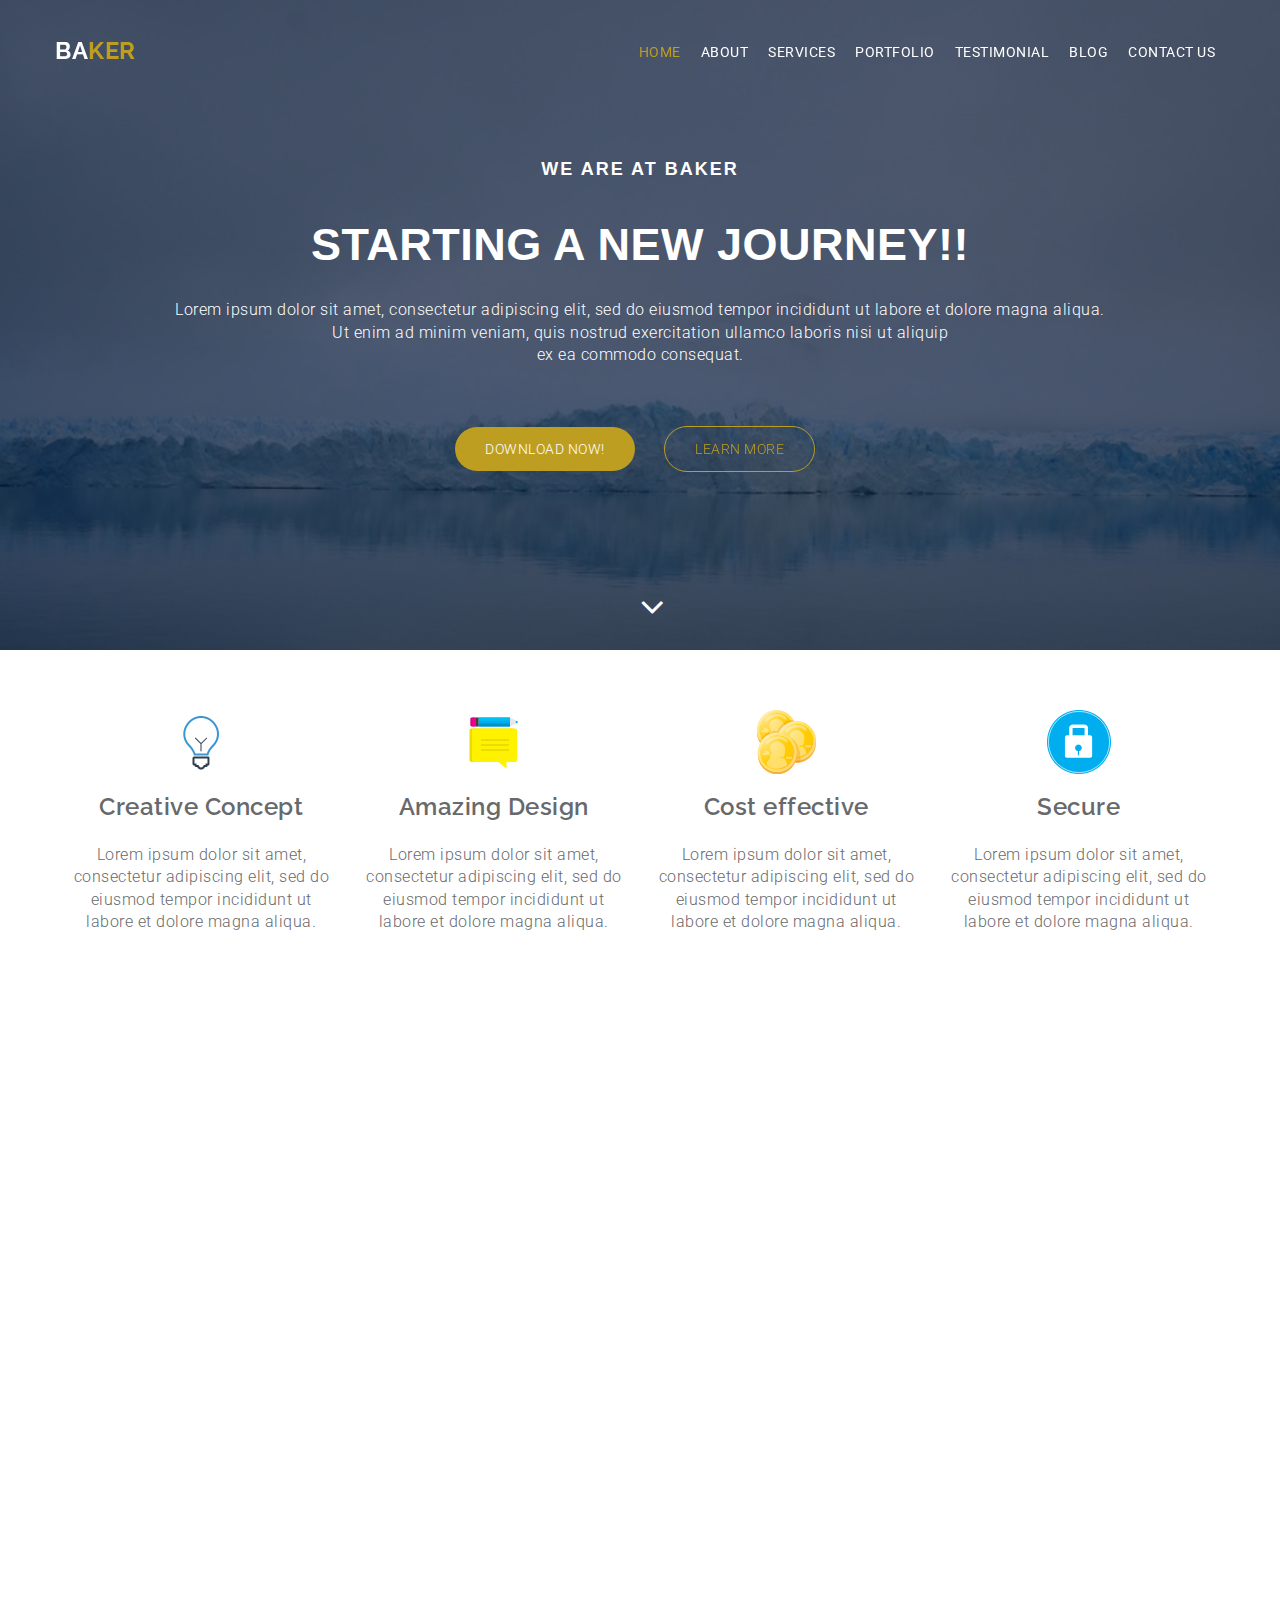
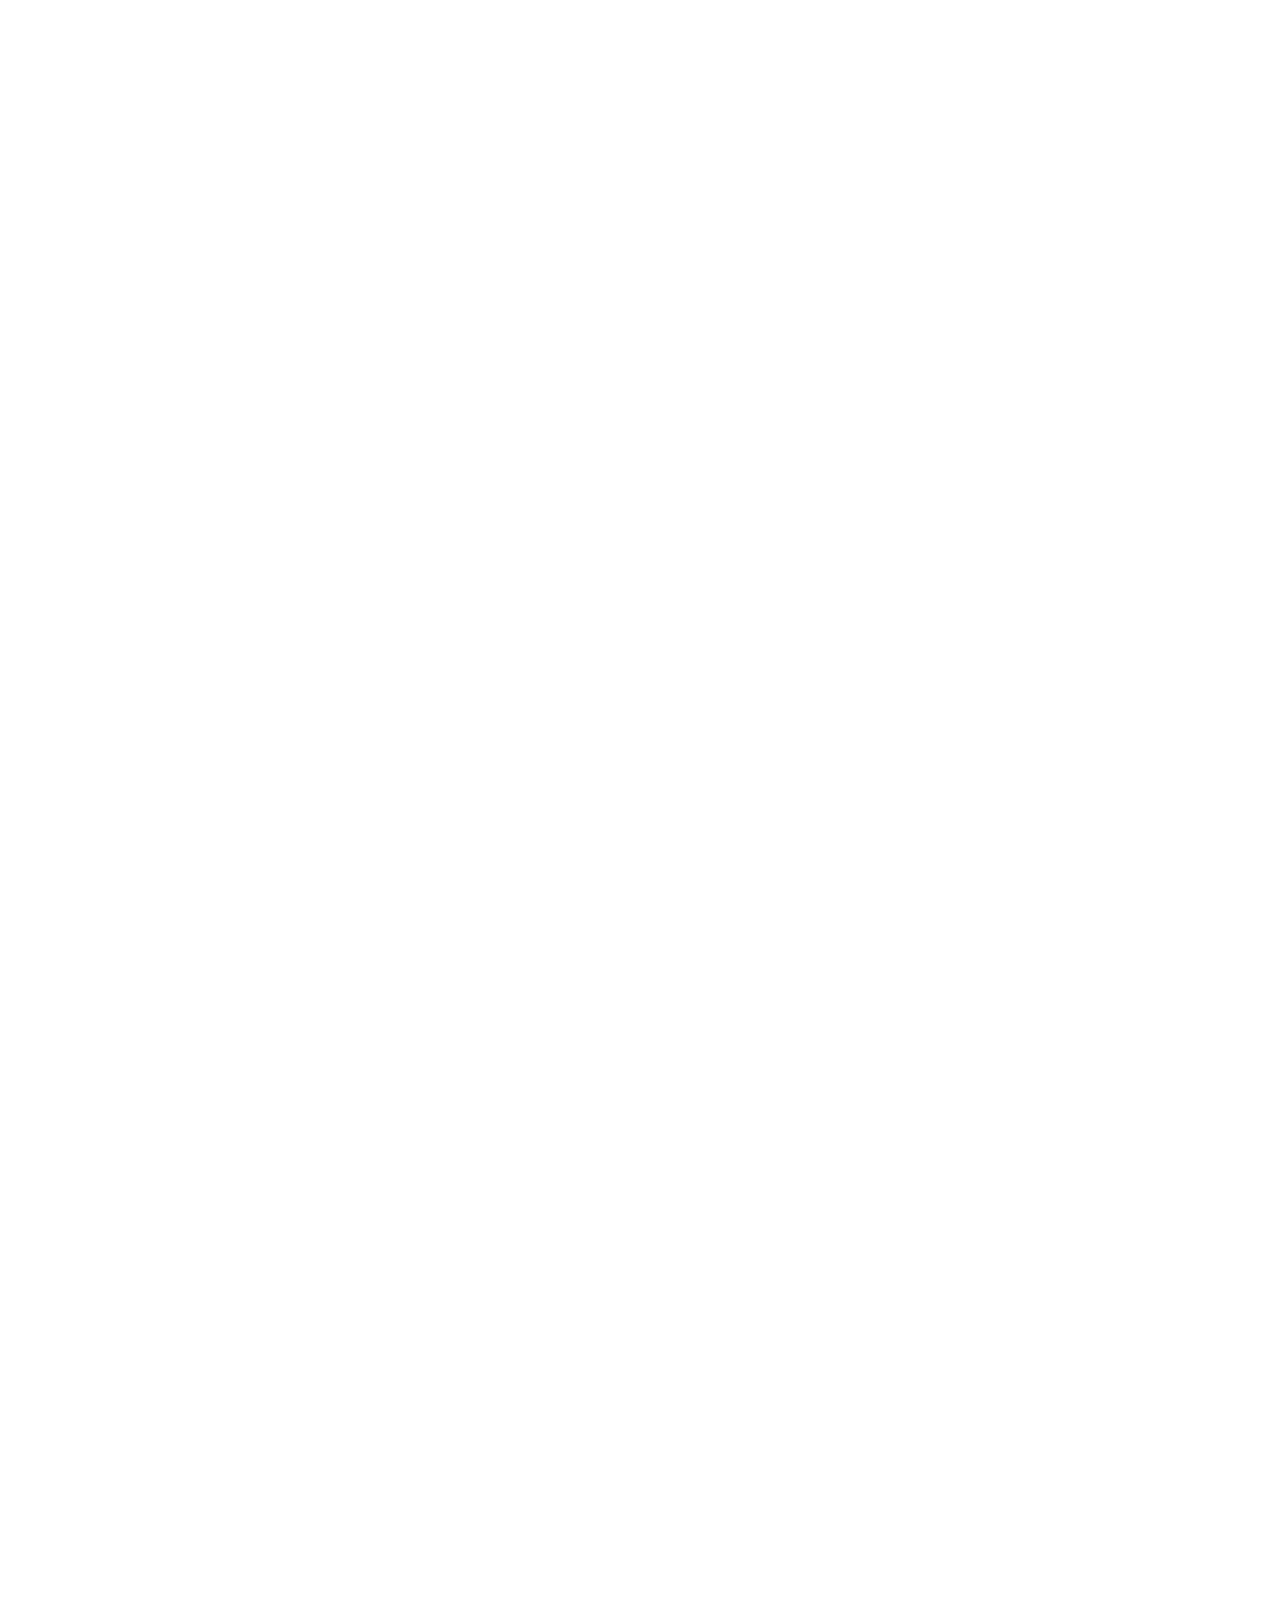
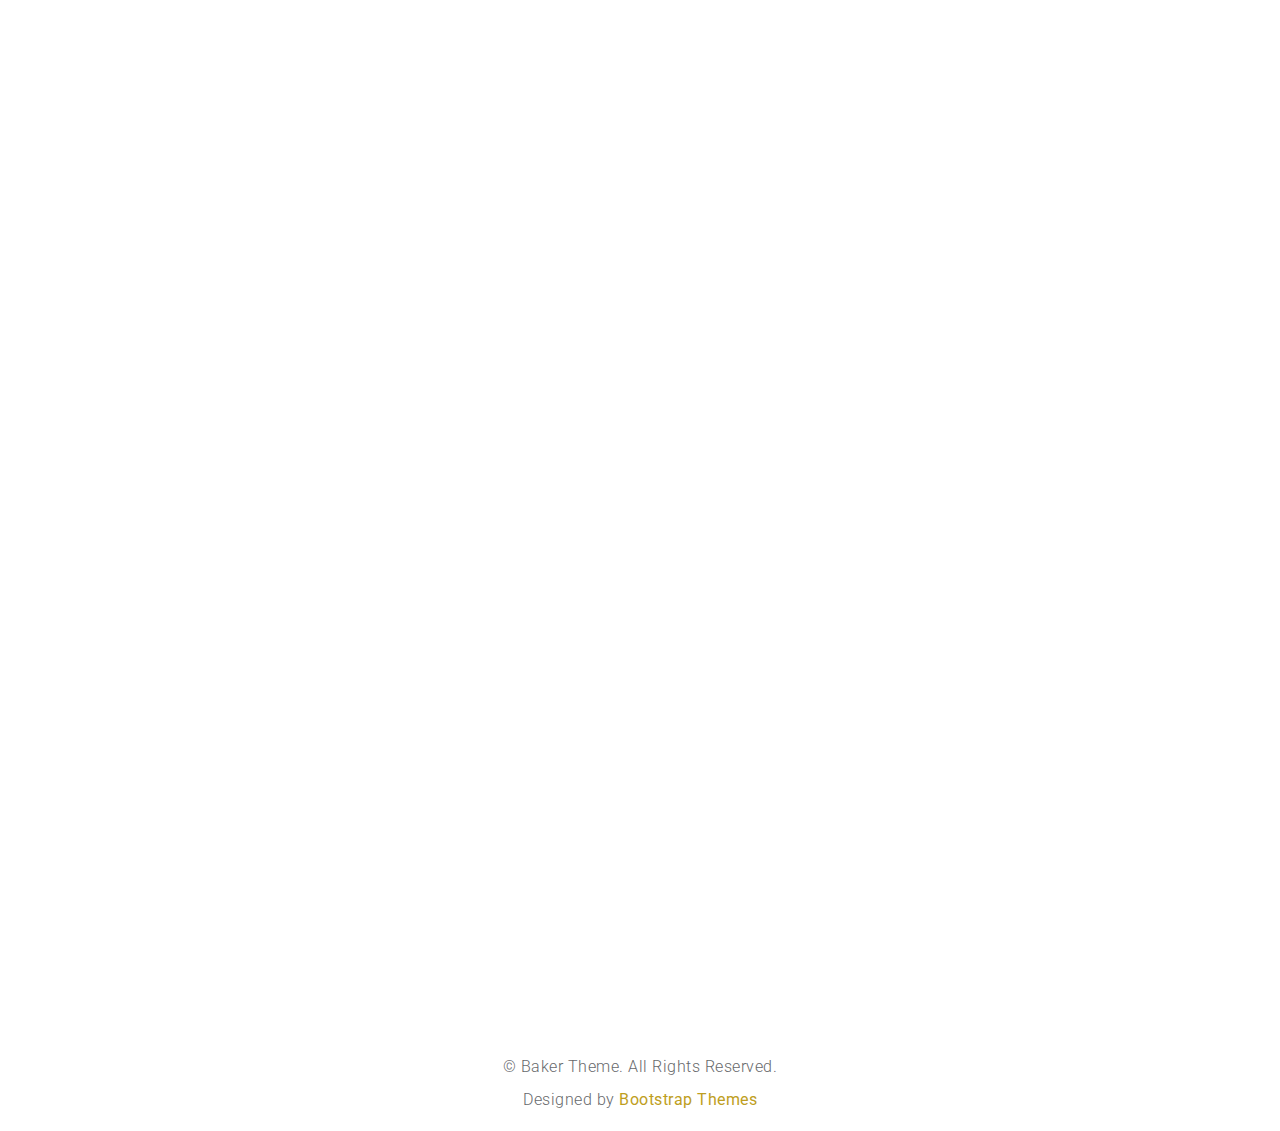
==== new/index.html @ e7b9ae77 "New theme added" ====
<!DOCTYPE html>
<html lang="en">
  <head>
    <meta charset="utf-8">
    <meta name="viewport" content="width=device-width, initial-scale=1">
    <title>Baker Bootstrap Theme</title>
    <meta name="description" content="Free Bootstrap Theme by BootstrapMade.com">
    <meta name="keywords" content="free website templates, free bootstrap themes, free template, free bootstrap, free website template">
    
    <link rel="stylesheet" type="text/css" href="https://fonts.googleapis.com/css?family=Roboto:400,300|Raleway:300,400,900,700italic,700,300,600">
    <link rel="stylesheet" type="text/css" href="css/jquery.bxslider.css">
    <link rel="stylesheet" type="text/css" href="css/font-awesome.min.css">
    <link rel="stylesheet" type="text/css" href="css/bootstrap.min.css">
    <link rel="stylesheet" type="text/css" href="css/animate.css">
    <link rel="stylesheet" type="text/css" href="css/style.css">
    <!-- =======================================================
        Theme Name: Baker
        Theme URL: https://bootstrapmade.com/baker-free-onepage-bootstrap-theme/
        Author: BootstrapMade.com
        Author URL: https://bootstrapmade.com
    ======================================================= -->
  </head>
  <body>

    <div class="loader"></div>
    <div id="myDiv">
    <!--HEADER-->
    <div class="header">
      <div class="bg-color">
        <header id="main-header">
        <nav class="navbar navbar-default navbar-fixed-top">
          <div class="container">
            <div class="navbar-header">
              <button type="button" class="navbar-toggle" data-toggle="collapse" data-target="#myNavbar">
                <span class="icon-bar"></span>
                <span class="icon-bar"></span>
                <span class="icon-bar"></span>
              </button>
              <a class="navbar-brand" href="#">Ba<span class="logo-dec">ker</span></a>
            </div>
            <div class="collapse navbar-collapse" id="myNavbar">
              <ul class="nav navbar-nav navbar-right">
                <li class="active"><a href="#main-header">Home</a></li>
                <li class=""><a href="#feature">About</a></li>
                <li class=""><a href="#service">Services</a></li>
                <li class=""><a href="#portfolio">Portfolio</a></li>
                <li class=""><a href="#testimonial">Testimonial</a></li>
                <li class=""><a href="#blog">Blog</a></li>
                <li class=""><a href="#contact">Contact Us</a></li>
              </ul>
            </div>
          </div>
        </nav>
        </header>
        <div class="wrapper">
        <div class="container">
          <div class="row">
            <div class="banner-info text-center wow fadeIn delay-05s">
              <h1 class="bnr-title">We are at ba<span>ker</span></h1>
              <h2 class="bnr-sub-title">Starting a new journey!!</h2>
              <p class="bnr-para">Lorem ipsum dolor sit amet, consectetur adipiscing elit, sed do eiusmod tempor incididunt ut labore et dolore magna aliqua.<br> Ut enim ad minim veniam, quis nostrud exercitation ullamco laboris nisi ut aliquip <br>ex ea commodo consequat.</p>
              <div class="brn-btn">
                <a href="#" class="btn btn-download">Download now!</a>
                <a href="#" class="btn btn-more">Learn More</a>
              </div>
              <div class="overlay-detail">
                <a href="#feature"><i class="fa fa-angle-down"></i></a>
              </div>
            </div>
          </div>
        </div>
        </div>
      </div>
    </div>
    <!--/ HEADER-->
    <!---->
    <section id="feature" class="section-padding wow fadeIn delay-05s">
      <div class="container">
        <div class="row">
          <div class="col-md-3 col-sm-6 col-xs-12">
            <div class="wrap-item text-center">
              <div class="item-img">
                <img src="img/ser01.png">
              </div>
              <h3 class="pad-bt15">Creative Concept</h3>
              <p>Lorem ipsum dolor sit amet, consectetur adipiscing elit, sed do eiusmod tempor incididunt ut labore et dolore magna aliqua.</p>
            </div>
          </div>
          <div class="col-md-3 col-sm-6 col-xs-12">
            <div class="wrap-item text-center">
              <div class="item-img">
                <img src="img/ser02.png">
              </div>
              <h3 class="pad-bt15">Amazing Design</h3>
              <p>Lorem ipsum dolor sit amet, consectetur adipiscing elit, sed do eiusmod tempor incididunt ut labore et dolore magna aliqua.</p>
            </div>
          </div>
          <div class="col-md-3 col-sm-6 col-xs-12">
            <div class="wrap-item text-center">
              <div class="item-img">
                <img src="img/ser03.png">
              </div>
              <h3 class="pad-bt15">Cost effective</h3>
              <p>Lorem ipsum dolor sit amet, consectetur adipiscing elit, sed do eiusmod tempor incididunt ut labore et dolore magna aliqua.</p>
            </div>
          </div>
          <div class="col-md-3 col-sm-6 col-xs-12">
            <div class="wrap-item text-center">
              <div class="item-img">
                <img src="img/ser04.png">
              </div>
              <h3 class="pad-bt15">Secure</h3>
              <p>Lorem ipsum dolor sit amet, consectetur adipiscing elit, sed do eiusmod tempor incididunt ut labore et dolore magna aliqua.</p>
            </div>
          </div>
        </div>
      </div>
    </section>
    <!---->
    <!---->
    <section id="service" class="section-padding wow fadeInUp delay-05s">
      <div class="container">
        <div class="row">
          <div class="col-md-12 text-center">
            <h2 class="service-title pad-bt15">What We Do?</h2>
            <p class="sub-title pad-bt15">Lorem ipsum dolor sit amet, consectetur adipiscing elit, sed do eiusmod<br>tempor incididunt ut labore et dolore magna aliqua.</p>
            <hr class="bottom-line">
          </div>
          <div class="col-md-3 col-sm-6 col-xs-12">
            <div class="service-item">
              <h3><span>D</span>esign And Developement</h3>
              <p>Lorem ipsum dolor sit amet, consectetur adipiscing elit, sed do eiusmod tempor incididunt ut labore et dolore magna aliqua.</p>
              <a href="">learn more...</a>
            </div>
          </div>
          <div class="col-md-3 col-sm-6 col-xs-12">
            <div class="service-item">
              <h3><span>W</span>ebsite Maintenance</h3>
              <p>Lorem ipsum dolor sit amet, consectetur adipiscing elit, sed do eiusmod tempor incididunt ut labore et dolore magna aliqua.</p>
              <a href="">learn more...</a>
            </div>
          </div>
          <div class="col-md-3 col-sm-6 col-xs-12">
            <div class="service-item">
              <h3><span>S</span>eo Optimization</h3>
              <p>Lorem ipsum dolor sit amet, consectetur adipiscing elit, sed do eiusmod tempor incididunt ut labore et dolore magna aliqua.</p>
              <a href="">learn more...</a>
            </div>
          </div>
          <div class="col-md-3 col-sm-6 col-xs-12">
            <div class="service-item">
              <h3><span>D</span>igital Marketing</h3>
              <p>Lorem ipsum dolor sit amet, consectetur adipiscing elit, sed do eiusmod tempor incididunt ut labore et dolore magna aliqua.</p>
              <a href="">Learn more...</a>
            </div>
          </div>
        </div>
      </div>
    </section>
    <!---->
    <!---->
    <!---->
    <!---->
    <section id="portfolio" class="section-padding wow fadeInUp delay-05s">
      <div class="container">
        <div class="row">
          <div class="col-md-12 text-center">
            <h2 class="service-title pad-bt15">Our Recent Works</h2>
            <p class="sub-title pad-bt15">Lorem ipsum dolor sit amet, consectetur adipiscing elit, sed do eiusmod<br>tempor incididunt ut labore et dolore magna aliqua.</p>
            <hr class="bottom-line">
          </div>
          <div class="col-md-4 col-sm-6 col-xs-12 portfolio-item padding-right-zero mr-btn-15">
            <figure>
              <img src="img/port01.jpg" class="img-responsive">
              <figcaption>
                  <h2>Project For Everyone</h2>
                  <p>Lorem ipsum dolor sit amet, consectetur adipiscing elit, sed do eiusmod tempor incididunt ut labore et dolore magna aliqua. Ut enim ad minim veniam, quis nost.</p>
              </figcaption>
            </figure>
          </div>
          <div class="col-md-4 col-sm-6 col-xs-12 portfolio-item padding-right-zero mr-btn-15">
            <figure>
              <img src="img/port02.jpg" class="img-responsive">
              <figcaption>
                  <h2>Project For Everyone</h2>
                  <p>Lorem ipsum dolor sit amet, consectetur adipiscing elit, sed do eiusmod tempor incididunt ut labore et dolore magna aliqua. Ut enim ad minim veniam, quis nost.</p>
              </figcaption>
            </figure>
          </div>
          <div class="col-md-4 col-sm-6 col-xs-12 portfolio-item padding-right-zero mr-btn-15">
            <figure>
              <img src="img/port03.jpg" class="img-responsive">
              <figcaption>
                  <h2>Project For Everyone</h2>
                  <p>Lorem ipsum dolor sit amet, consectetur adipiscing elit, sed do eiusmod tempor incididunt ut labore et dolore magna aliqua. Ut enim ad minim veniam, quis nost.</p>
              </figcaption>
            </figure>
          </div>
          <div class="col-md-4 col-sm-6 col-xs-12 portfolio-item padding-right-zero mr-btn-15">
            <figure>
              <img src="img/port04.jpg" class="img-responsive">
              <figcaption>
                  <h2>Project For Everyone</h2>
                  <p>Lorem ipsum dolor sit amet, consectetur adipiscing elit, sed do eiusmod tempor incididunt ut labore et dolore magna aliqua. Ut enim ad minim veniam, quis nost.</p>
              </figcaption>
            </figure>
          </div>
          <div class="col-md-4 col-sm-6 col-xs-12 portfolio-item padding-right-zero mr-btn-15">
            <figure>
              <img src="img/port05.jpg" class="img-responsive">
              <figcaption>
                  <h2>Project For Everyone</h2>
                  <p>Lorem ipsum dolor sit amet, consectetur adipiscing elit, sed do eiusmod tempor incididunt ut labore et dolore magna aliqua. Ut enim ad minim veniam, quis nost.</p>
              </figcaption>
            </figure>
          </div>
          <div class="col-md-4 col-sm-6 col-xs-12 portfolio-item padding-right-zero mr-btn-15">
            <figure>
              <img src="img/port06.jpg" class="img-responsive">
              <figcaption>
                  <h2>Project For Everyone</h2>
                  <p>Lorem ipsum dolor sit amet, consectetur adipiscing elit, sed do eiusmod tempor incididunt ut labore et dolore magna aliqua. Ut enim ad minim veniam, quis nost.</p>
              </figcaption>
            </figure>
          </div>
        </div>
      </div>
    </section>
    <!---->
    <!---->
    <section id="testimonial" class="wow fadeInUp delay-05s">
      <div class="bg-testicolor">
        <div class="container section-padding">
        <div class="row">
          <div class="testimonial-item">
            <ul class="bxslider">
              <li>
                <blockquote>
                  <img src="img/thumb.png" class="img-responsive">
                  <p>Come a day there won't be room for naughty men like us to slip about at all. This job goes south, there well may not be another. </p>
                </blockquote>
                <small>Shaun Paul, Client</small>
              </li>
              <li>
                <blockquote>
                  <img src="img/thumb.png" class="img-responsive">
                  <p>So here is us, on the raggedy edge. Don't push me, and I won't push you. </p>
                </blockquote>
                <small>Marry Smith, Client</small>
              </li>
              <li>
                <blockquote>
                  <img src="img/thumb.png" class="img-responsive">
                  <p>Come a day there won't be room for naughty men like us to slip about at all. This job goes south, there well may not be another.</p>
                </blockquote>
                <small>Vivek Singh, Client</small>
              </li>
              <li>
                <blockquote>
                  <img src="img/thumb.png" class="img-responsive">
                  <p>So here is us, on the raggedy edge. Don't push me, and I won't push you.</p>
                </blockquote>
                <small>John Doe, Client</small>
              </li>
            </ul>
          </div>
        </div>
        </div>
      </div>
    </section>
    <!---->
    <section id="blog" class="section-padding wow fadeInUp delay-05s">
      <div class="container">
        <div class="row">
          <div class="col-md-12 text-center">
            <h2 class="service-title pad-bt15">Latest from our blog</h2>
            <p class="sub-title pad-bt15">Lorem ipsum dolor sit amet, consectetur adipiscing elit, sed do eiusmod<br>tempor incididunt ut labore et dolore magna aliqua.</p>
            <hr class="bottom-line">
          </div>
          <div class="col-md-4 col-sm-6 col-xs-12">
            <div class="blog-sec">
              <div class="blog-img">
                <a href="">
                  <img src="img/blog01.jpg" class="img-responsive">
                </a>
              </div>
              <div class="blog-info">
                <h2>This is Lorem ipsum heading.</h2>
                <div class="blog-comment">
                    <p>Posted In: <span>Legal Advice</span></p>
                    <p>
                      <span><a href="#"><i class="fa fa-comments"></i></a> 15</span>
                      <span><a href="#"><i class="fa fa-eye"></i></a> 11</span></p>
                </div>
                <p>We cannot expect people to have respect for laws and orders until we teach respect to those we have entrusted to enforce those laws all the time. we always want to help people cordially.</p>
                <a href="" class="read-more">Read more →</a>
              </div>
            </div>
          </div>
          <div class="col-md-4 col-sm-6 col-xs-12">
            <div class="blog-sec">
              <div class="blog-img">
                <a href="">
                  <img src="img/blog02.jpg" class="img-responsive">
                </a>
              </div>
              <div class="blog-info">
                <h2>This is Lorem ipsum heading.</h2>
                <div class="blog-comment">
                    <p>Posted In: <span>Legal Advice</span></p>
                    <p>
                      <span><a href="#"><i class="fa fa-comments"></i></a> 15</span>
                      <span><a href="#"><i class="fa fa-eye"></i></a> 11</span></p>
                </div>
                <p>We cannot expect people to have respect for laws and orders until we teach respect to those we have entrusted to enforce those laws all the time. we always want to help people cordially.</p>
                <a href="" class="read-more">Read more →</a>
              </div>
            </div>
          </div>
          <div class="col-md-4 col-sm-6 col-xs-12">
            <div class="blog-sec">
              <div class="blog-img">
                <a href="">
                  <img src="img/blog03.jpg" class="img-responsive">
                </a>
              </div>
              <div class="blog-info">
                <h2>This is Lorem ipsum heading.</h2>
                <div class="blog-comment">
                    <p>Posted In: <span>Legal Advice</span></p>
                    <p>
                      <span><a href="#"><i class="fa fa-comments"></i></a> 15</span>
                      <span><a href="#"><i class="fa fa-eye"></i></a> 11</span></p>
                </div>
                <p>We cannot expect people to have respect for laws and orders until we teach respect to those we have entrusted to enforce those laws all the time. we always want to help people cordially.</p>
                <a href="" class="read-more">Read more →</a>
              </div>
            </div>
          </div>
        </div>
      </div>
    </section>
    <!---->
    <section id="contact" class="section-padding wow fadeInUp delay-05s">
      <div class="container">
        <div class="row">
          <div class="col-md-12 text-center white">
            <h2 class="service-title pad-bt15">Keep in touch with us</h2>
            <p class="sub-title pad-bt15">Lorem ipsum dolor sit amet, consectetur adipiscing elit, sed do eiusmod<br>tempor incididunt ut labore et dolore magna aliqua.</p>
            <hr class="bottom-line white-bg">
          </div>
          <div class="col-md-6 col-sm-6 col-xs-12">
            <div class="loction-info white">
              <p><i class="fa fa-map-marker fa-fw pull-left fa-2x"></i>A99 Adam Street<br>Texas, TX 555072</p>
              <p><i class="fa fa-envelope-o fa-fw pull-left fa-2x"></i>info@baker.com</p>
              <p><i class="fa fa-phone fa-fw pull-left fa-2x"></i>+41 5787 2323</p>
            </div>
          </div>
          <div class="col-md-6 col-sm-6 col-xs-12">
            <div class="contact-form">
                <div id="sendmessage">Your message has been sent. Thank you!</div>
                <div id="errormessage"></div>
                <form action="" method="post" role="form" class="contactForm">
                    <div class="col-md-6 padding-right-zero">
                        <div class="form-group">
                            <input type="text" name="name" class="form-control" id="name" placeholder="Your Name" data-rule="minlen:4" data-msg="Please enter at least 4 chars" />
                            <div class="validation"></div>
                        </div>
                    </div>
                    <div class="col-md-6">
                        <div class="form-group">
                            <input type="email" class="form-control" name="email" id="email" placeholder="Your Email" data-rule="email" data-msg="Please enter a valid email" />
                            <div class="validation"></div>
                        </div>
                    </div>
                    <div class="col-md-12">
                        <div class="form-group">
                            <input type="text" class="form-control" name="subject" id="subject" placeholder="Subject" data-rule="minlen:4" data-msg="Please enter at least 8 chars of subject" />
                            <div class="validation"></div>
                        </div>
                    </div>
                    <div class="col-md-12">
                      <div class="form-group">
                            <textarea class="form-control" name="message" rows="5" data-rule="required" data-msg="Please write something for us" placeholder="Message"></textarea>
                            <div class="validation"></div>
                        </div>
                      <button type="submit" class="btn btn-primary btn-submit">SEND NOW</button>
                    </div>
                </form>
              
            </div>
          </div>
        </div>
      </div>
    </section>
    <!---->
    <!---->
    <footer id="footer">
      <div class="container">
        <div class="row text-center">
          <p>&copy; Baker Theme. All Rights Reserved.</p>
          <div class="credits">
            <!-- 
                All the links in the footer should remain intact. 
                You can delete the links only if you purchased the pro version.
                Licensing information: https://bootstrapmade.com/license/
                Purchase the pro version with working PHP/AJAX contact form: https://bootstrapmade.com/buy/?theme=Baker
            -->
            Designed  by <a href="https://bootstrapmade.com/">Bootstrap Themes</a>
        </div>
        </div>
      </div>
    </footer>
    <!---->
  </div>
    <script src="js/jquery.min.js"></script>
    <script src="js/jquery.easing.min.js"></script>
    <script src="js/bootstrap.min.js"></script>
    <script src="js/wow.js"></script>
    <script src="js/jquery.bxslider.min.js"></script>
    <script src="js/custom.js"></script>
    <script src="contactform/contactform.js"></script>
    
  </body>
</html>
---- new/css/style.css ----
/*
    Theme Name: Baker
    Theme URL: https://bootstrapmade.com/baker-free-onepage-bootstrap-theme/
    Author: BootstrapMade.com
    Author URL: https://bootstrapmade.com
*/

body {
	line-height: 1.4;
	font-family: 'Roboto', sans-serif;
    color: #67696c;
    font-size: 16px;
    font-weight: 300;
    letter-spacing: 0.5px;
    overflow-x: hidden;
}
ol, ul {
	list-style: none;
}
blockquote, q {
	quotes: none;
}
blockquote:before, blockquote:after,
q:before, q:after {
	content: '';
	content: none;
}
table {
	border-collapse: collapse;
	border-spacing: 0;
}
h1, h2, h3, h4, h5, h6{
    font-family: 'Raleway', sans-serif;
    font-weight: 600;
}
.section-padding
{
    padding: 60px 0px;
}
#loader {
  position: absolute;
  left: 50%;
  top: 50%;
  z-index: 1;
  width: 150px;
  height: 150px;
  margin: -75px 0 0 -75px;
  border: 16px solid #f3f3f3;
  border-radius: 50%;
  border-top: 16px solid #3498db;
  width: 120px;
  height: 120px;
  -webkit-animation: spin 2s linear infinite;
  animation: spin 2s linear infinite;
}

@-webkit-keyframes spin {
  0% { -webkit-transform: rotate(0deg); }
  100% { -webkit-transform: rotate(360deg); }
}

@keyframes spin {
  0% { transform: rotate(0deg); }
  100% { transform: rotate(360deg); }
}

/* Add animation to "page content" */
.animate-bottom {
  position: relative;
  -webkit-animation-name: animatebottom;
  -webkit-animation-duration: 1s;
  animation-name: animatebottom;
  animation-duration: 1s
}

@-webkit-keyframes animatebottom {
  from { bottom:-100px; opacity:0 } 
  to { bottom:0px; opacity:1 }
}

@keyframes animatebottom { 
  from{ bottom:-100px; opacity:0 } 
  to{ bottom:0; opacity:1 }
}

/***********************************
************************************
HEADER 
************************************
***********************************/
.header{
    background: url('../img/bg-banner02.jpg') no-repeat fixed;
    background-size: cover;
    min-height: 650px;
    position: relative;
}
.bg-color
{
    background-color: rgba(0, 0, 0, 0.5);
    min-height: 650px;
}
#main-header
{
}
.navbar-default {
    background-color: transparent;
    border:0px;
    padding: 20px 0; 
    transition: all 0.3s;
}

.navbar-default .navbar-brand:focus, .navbar-default .navbar-brand:hover
{
    color: #002F2F;
}

.top-nav-collapse {
    padding: 0; 
    background: rgba(64,75,97, 0.9);
}

.logo-dec
{
    color: #be9e21;
}
.navbar-default .navbar-brand {
    color: #fff;
    font-family: 'Raleway', sans-serif;
    font-weight: 700;
}
.navbar-default .navbar-brand:hover, .navbar-default .navbar-brand:focus
{
    color: #fff;
}
.navbar-brand {
    padding: 0px;
    font-size: 24px;
    text-transform: uppercase;
    padding: 15px 0px;
    margin-top: 6px;
}
.navbar-default .navbar-nav > li > a
{
    padding: 5px 10px;
    font-size: 14px;
    line-height: 54px;
    font-weight: 400;
    text-transform: uppercase;
    background: transparent;
    color: #fff;
    -webkit-transition: color 0.2s ease-out;
    transition: color 0.2s ease-out;
}
.navbar-default .navbar-nav > .active > a, .navbar-default .navbar-nav > .active > a:focus, .navbar-default .navbar-nav > .active > a:hover {
    color: #be9e21;
    background-color: transparent;
}
.navbar-default .navbar-nav > li > a:focus, .navbar-default .navbar-nav > li > a:hover {
    background-color: transparent;
    color: #be9e21;
}
.banner-info
{
    padding-top: 140px;
    color: #fff;
}
.bnr-title, .bnr-sub-title
{
    font-family: 'Fira Sans', sans-serif;
}
h1.bnr-title
{
    font-size: 18px;
    text-transform: uppercase;
    letter-spacing: 2px;
}
h2.bnr-sub-title
{
    font-size: 45px;
    text-transform: uppercase;
    padding: 20px 0px;
    font-weight: 700;
}
.bnr-para
{
    font-weight: 300;
}
.btn-download, .btn-more, .btn-download:hover, .btn-download:focus, .btn-more:focus
{
    text-transform: uppercase;
    margin-top: 50px;
    color: #fff;
    border: 0;
    font-size: 14px;
    font-weight: 300;
    line-height: 24px;
    padding: 10px 30px;
    border-radius: 60px;
    margin: 50px 10px 0 0;
    outline: none !important;
    -webkit-backface-visibility: hidden;
    backface-visibility: hidden;
    transition: all 0.3s;
}


.btn-download
{
    background-color: #be9e21;
}
.btn-more, .btn-more:focus
{
    margin-left: 15px;
    border: 1px solid #be9e21;
    color: #be9e21;
}

.btn-more:hover {
    background: #be9e21;
    color: #fff;
}

.overlay-detail a i{
   text-align: center;
   position: absolute;
   bottom: 25px;
   font-size: 38px;
   color: #fff;
}
/***********************************
************************************
features
************************************
***********************************/
.title, .service-title
{
    font-family: 'Fira Sans', sans-serif;
    font-size: 35px;
    text-transform: uppercase;
}
.item-img
{
    margin-bottom: 15px;
}
.sub-title
{
    font-size: 20px;
}
.bottom-line
{
    margin-top: 20px;
    margin-bottom: 40px;
    border: 0;
    border-top: 0px;
    height: 3px;
    width: 40px;
    background-color: #BE9E21;
}
.wrap-item h3 {
    font-size: 24px;
    line-height: 25px;
}
.pad-bt15 {
    padding-bottom: 15px;
}
.sec-sub-title
{
    padding-top: 30px;
}
.sec-sub-title {
    font-size: 16px;
    font-weight: bold;
    color: #002F2F;
    text-transform: uppercase;
    margin: 25px 0px;
    line-height: 1.7;
}
#service
{
    background-color: #F3F4F8;
}
ul.service-list li i
{
    color: #002F2F;
    padding-right: 10px;
}
.learn-more, .learn-more:hover, .learn-more:focus {
    height: 50px;
    width: 175px;
    background: #046380;
    display: inline-block;
    text-align: center;
    color: #ffffff;
    line-height: 50px;
    text-transform: uppercase;
    font-size: 16px;
    text-decoration: none;
    margin-right: 10px;
    margin-top: 45px;
    text-decoration: none;
    transition: all 0.3s;
    -webkit-transition: all 0.3s;
}
.visit-portfolio, .visit-portfolio:hover, .visit-portfolio:focus {
    height: 50px;
    width: 175px;
    display: inline-block;
    text-align: center;
    color: #495376;
    line-height: 50px;
    text-transform: uppercase;
    font-size: 16px;
    text-decoration: none;
    border: 1px solid #838aa1;
    margin-top: 45px;
    transition: all 0.3s;
    -webkit-transition: all 0.3s;
}
.bx-wrapper img {
    width: 70px;
    display: inline-block;
    border-radius: 50%;
    border: 5px solid #fff;
    margin-bottom: 15px;
}
.service-item h3 span
{
    opacity: 0.7;
    font-size: 75px;
    line-height: 1;
    text-transform: uppercase;
    letter-spacing: -5px;
    font-weight: 900;
    padding-right: 6px;
}
.service-item h3
{
    font-weight: 700;
}
.service-item p
{
    opacity: 0.6;
    color: inherit;
    padding: 10px 0px;
}
.service-item a
{
    color: #be9e21;
}
.mr-btn-15
{
    margin-bottom: 15px;
}
.padding-right-zero
{
    padding-right: 0px !important;
}
.bx-wrapper {
    margin: 0 auto 35px;
}
.portfolio-item
{
    position:relative;
    overflow:hidden;
}
.portfolio-item figure
{
    margin:0;
    padding:0;
    position:relative;
    cursor:pointer;
}
.portfolio-item figure img {
    display:block;
    position:relative;
    z-index:10;
    margin:-15px 0
}
.portfolio-item figure figcaption {
    display:block;
    position:absolute;
    z-index:5;
    -webkit-box-sizing:border-box;
    -moz-box-sizing:border-box;
    box-sizing:border-box
}
.portfolio-item figure h2 {
    font-family: 'Fira Sans', sans-serif;
    color:#fff;
    font-size:20px;
    text-align:left;
    padding-bottom:15px;
}
.portfolio-item figure p {
    display:block;
    line-height:18px;
    margin:0;
    color:#fff;
    text-align:left
}
.portfolio-item figure figcaption {
    top:0;
    left:0;
    width:100%;
    height:100%;
    padding: 59px 30px;
    background-color: #BE9E21;
    backface-visibility:hidden;
    -webkit-transform:rotateY(-180deg);
    -moz-transform:rotateY(-180deg);
    transform:rotateY(-180deg);
    -webkit-transition:all .5s;
    -moz-transition:all .5s;
    transition:all .5s;
    text-align: center;
}
.portfolio-item figure img {
    backface-visibility:hidden;
    -webkit-transition:all .5s;
    -moz-transition:all .5s;
    transition:all .5s
}
.portfolio-item figure:hover img,figure.hover img {
    -webkit-transform:rotateY(180deg);
    -moz-transform:rotateY(180deg);
    transform:rotateY(180deg)
}
.portfolio-item figure:hover figcaption,figure.hover figcaption {
    -webkit-transform:rotateY(0);
    -moz-transform:rotateY(0);
    transform:rotateY(0)
}
/***********************************
************************************
TESTIMONIAL
************************************
***********************************/
#testimonial
{
    background: url('../img/bg.jpg') no-repeat;
    background-size: cover;
    min-height: 390px;
}
.bg-testicolor{
    background-color: RGBA(73, 84, 105, 0.61);
    min-height: 390px;
}
.white
{
    color: #fff !important;
}
.testimonial-item ul li blockquote {
    font-size: 18px;
    line-height: 32px;
    color: #fff;
    font-weight: 300;
    text-shadow: 1px 1px 2px #333;
    text-align: center;
    display: inline-block;
    width: 100%;
    margin: 20px 0;
    padding: 0 80px;
    position: relative;
    border: 0;
}
.testimonial-item ul li  small {
    font-size: 16px;
    color: #fff;
    font-weight: 400;
    text-shadow: 1px 1px 2px #333;
    text-align: center;
    display: inline-block;
    width: 100%;
}
.bx-viewport
{
    height: 235px !important;
    background-color: transparent !important;
    border: 0px none !important;
    box-shadow: none !important;
}
.testimonial-item ul li blockquote::before {
    content: '“';
    left: 30px;
}
.testimonial-item ul li blockquote::before, .testimonial-item ul li blockquote::after {
    position: absolute;
    font-weight: 300;
    font-size: 3em;
    font-family: Georgia, serif;
    color: #ccc;
    top: 62%;
}
.testimonial-item ul li blockquote::after {
    content: '”';
    right: 30px;
}
/***********************************
************************************
Blog
************************************
***********************************/
.blog-info h2 {
    text-transform: capitalize;
    font-weight: 600;
    font-size: 20px;
    letter-spacing: 1px;
    padding-top: 5px;
}
.blog-comment {
    margin-top: 12px;
    min-height: 30px;
}
.blog-info p, .blog-comment p
{
    color: #949494;
}
.blog-comment p:first-child {
    float: left;
}
.blog-comment p:last-child {
    float: right;
    margin-right: 0;
}
.blog-comment p i
{
    color: #949494;
}
.read-more {
    color: #949494;
    margin-top: 15px;
    display: inline-block;
}
.blog-img
{
    position: relative;
    margin-bottom: 20px;
    overflow: hidden;
}
.blog-img img:hover {
    opacity: 1;
    -webkit-transform: scale(1.05);
    -moz-transform: scale(1.05);
    -ms-transform: scale(1.05);
    -o-transform: scale(1.05);
    transform: scale(1.05);
}
.blog-img img {
    width: 100%;
    opacity: 0.8;
    -webkit-transition: all 0.5s linear;
    -moz-transition: all 0.5s linear;
    -ms-transition: all 0.5s linear;
    -o-transition: all 0.5s linear;
    transition: all 0.5s linear;
}
/***********************************
************************************
contact
************************************
***********************************/
#contact
{
    background-color: rgb(73, 84, 105);
}
.btn-submit, .btn-submit:hover, .btn-submit:focus
{
    background-color: transparent;
    border-radius: 60px;
    color: #be9e21;
    font-weight: 400;
    border: 1px solid #be9e21;
    font-size: 14px;
    padding: 6px 20px;
}
.form-control
{
    background-color: transparent;
    border-radius: 0px;
    color: #be9e21 !important;
    border-color: #be9e21;
}
.form-control:focus {
    border-color: #be9e21;
    outline: 0;
    -webkit-box-shadow: inset 0 1px 1px rgba(0,0,0,.075),0 0 8px rgba(102,175,233,.6);
    box-shadow: inset 0 1px 1px rgba(0,0,0,.075),0 0 8px rgba(102,175,233,.6);
}
.contact-form input.form-control{
    color: #fff;
}

.validation {
    color: red;
    display:none;
    margin: 0 0 20px;
    font-weight:400;
    font-size:13px;
}

#sendmessage {
    color: green;
    border:1px solid green;
    display:none;
    text-align:center;
    padding:15px;
    font-weight:600;
    margin-bottom:15px;
}

#errormessage {
    color: red;
    display:none;
    border:1px solid red;
    text-align:center;
    padding:15px;
    font-weight:600;
    margin-bottom:15px;
}

#sendmessage.show, #errormessage.show, .show {
    display:block;
}

.loction-info p
{
    margin-bottom: 25px;
}
.loction-info p i
{
    color: #be9e21;
}
/***********************************
************************************
contact
************************************
***********************************/
#footer
{
    padding: 20px 0px;
}
.scrollToTop {
    position: fixed;
    bottom: 12px;
    right: 12px;
    width: 42px;
    height: 42px;
    color: #ffffff;
    background: #be9e21;
    font-size: 14px;
    line-height: 42px;
    text-align: center;
    z-index: 100;
    cursor: pointer;
    display: none;
}
.white-bg
{
    background-color: #fff;
}
#footer a{
    color: #be9e21;
    font-weight: 400;
}
/***********************************
************************************
Responsive media queries
************************************
***********************************/
/***********************************
************************************
cta
************************************
***********************************/
.cta {
    background-color: rgb(73, 84, 105);
}
.cta .cta-info {
    
    width: 100%;
    float: left;
    padding: 30px 25px 30px 15px;
    border-radius: 5px;
}
.cta .cta-info .cta-txt h3 {
    font-size: 32px;
    margin-bottom: 10px;
}
.cta .cta-info .cta-btn {
    margin-top: 16px;
    background-color: rgb(190, 158, 33);
    padding: 20px 50px;
    color: #FFF;
    font-size: 22px;
    display: inline-block;
    transition: all 0.5s ease-in 0s;
}
/***********************************
************************************
Responsive media queries
************************************
***********************************/
@media (min-width: 768px) and (max-width: 980px) {
    .service-item, .blog-sec, .wrap-item, .loction-info{
    margin-bottom: 15px;
}
.portfolio-item figure figcaption{
    padding: 55px 30px;
}
.padding-right-zero{
    padding-right: 15px !important;
}
}
@media (min-width: 451px) and (max-width: 767px) {
    .service-item, .blog-sec, .wrap-item, .loction-info{
    margin-bottom: 15px;
}
}
@media (min-width: 20px) and (max-width: 450px) {
.navbar-default .navbar-brand {
    padding-left: 16px;
    margin-top: 0px;
}
.banner-info {
    padding-top: 40px;
}
h1.bnr-title {
    font-size: 16px;
}
h2.bnr-sub-title {
    font-size: 33px;
}
body{
    font-size: 14px;
}
.btn-download, .btn-more, .btn-download:hover, .btn-more:hover, .btn-download:focus, .btn-more:focus {
    font-size: 12px;
    padding: 7px 18px;
}
.wrap-item h3 {
    font-size: 18px;
}
.title, .service-title {
    font-size: 28px;
}
.sub-title {
    font-size: 15px;
}
.service-item, .blog-sec, .wrap-item, .loction-info{
    margin-bottom: 15px;
}
.loction-info{
    padding: 0px 15px;
}
.portfolio-item figure figcaption {
    padding: 30px 30px;
}
.padding-right-zero{
    padding-right: 15px !important;
}
.portfolio-item figure p{
    font-size: 14px;
}
.portfolio-item figure h2{
    font-size: 18px;
}
.testimonial-item ul li blockquote {
    font-size: 14px;
    line-height: 22px;
    margin: 10px 0;
    padding: 0 40px;
}
.navbar-default .navbar-nav > li > a{
    line-height: 22px;
    text-align: center;
}
}
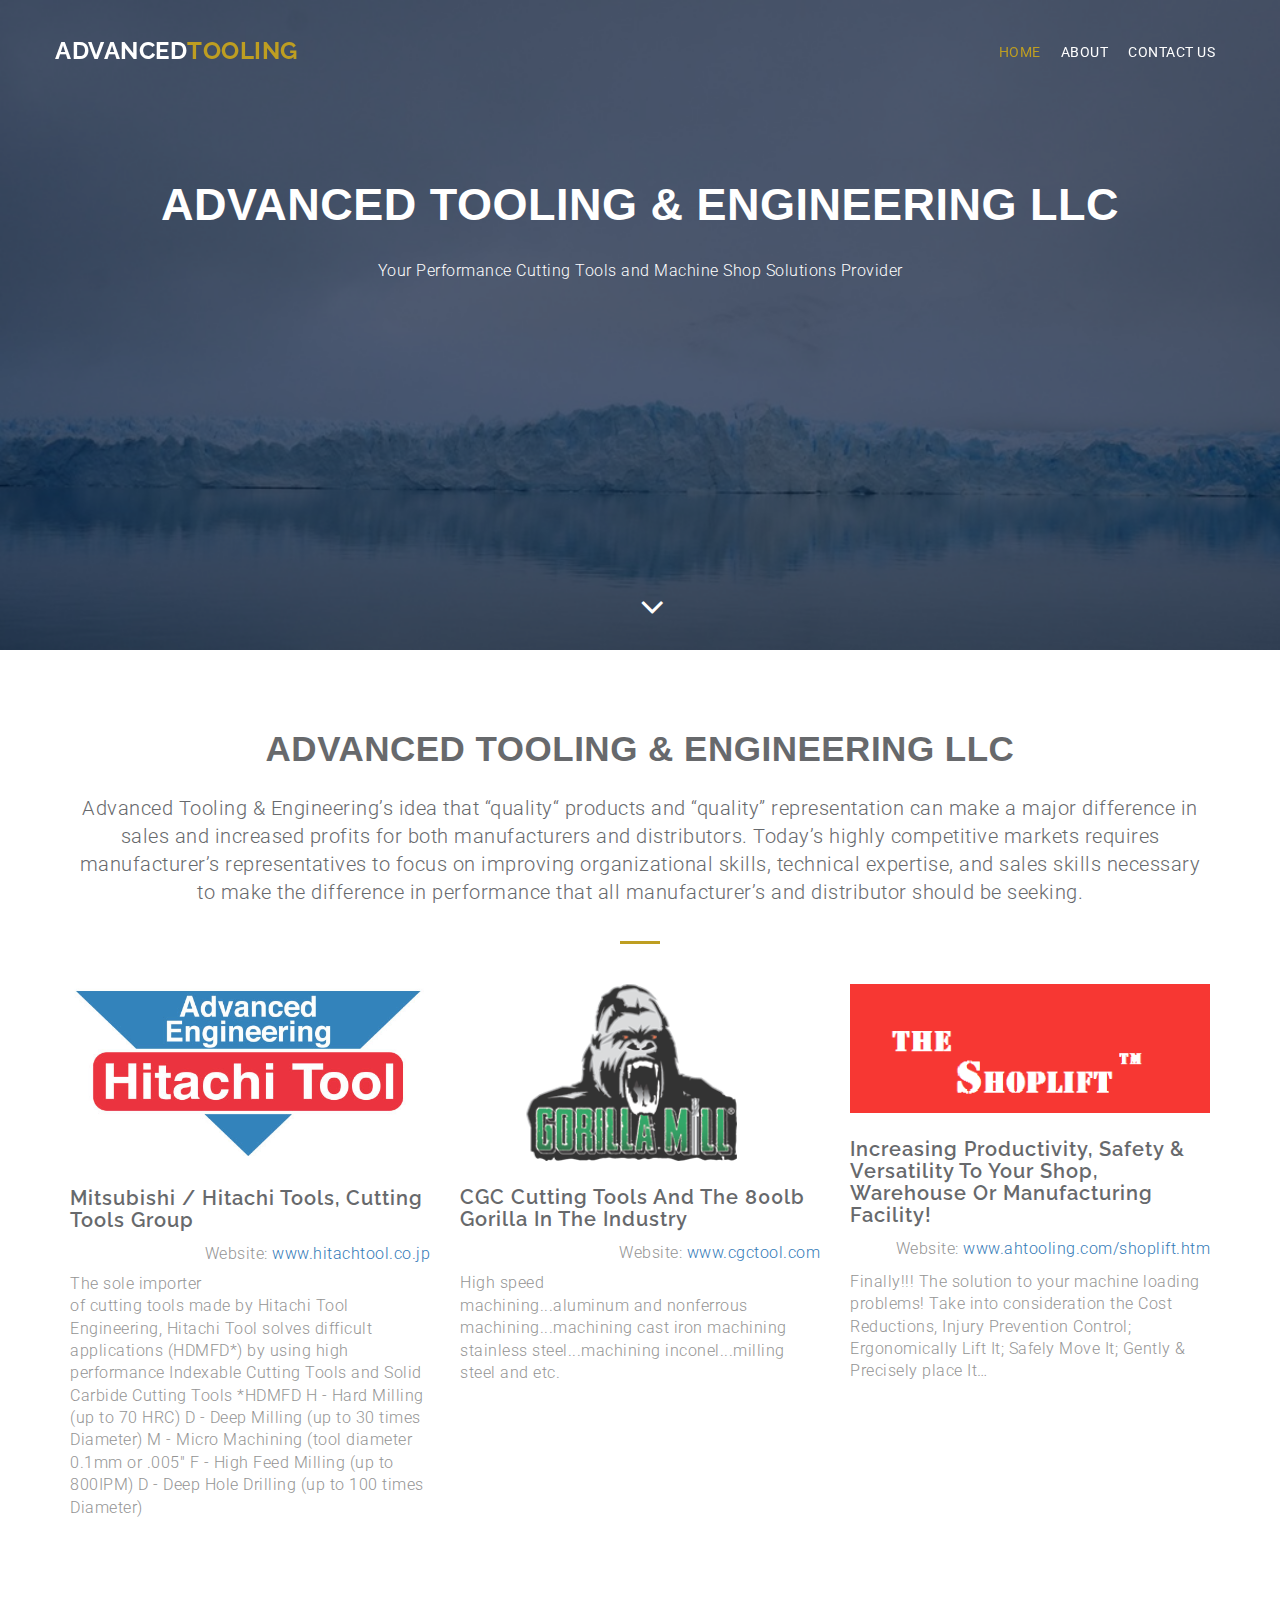
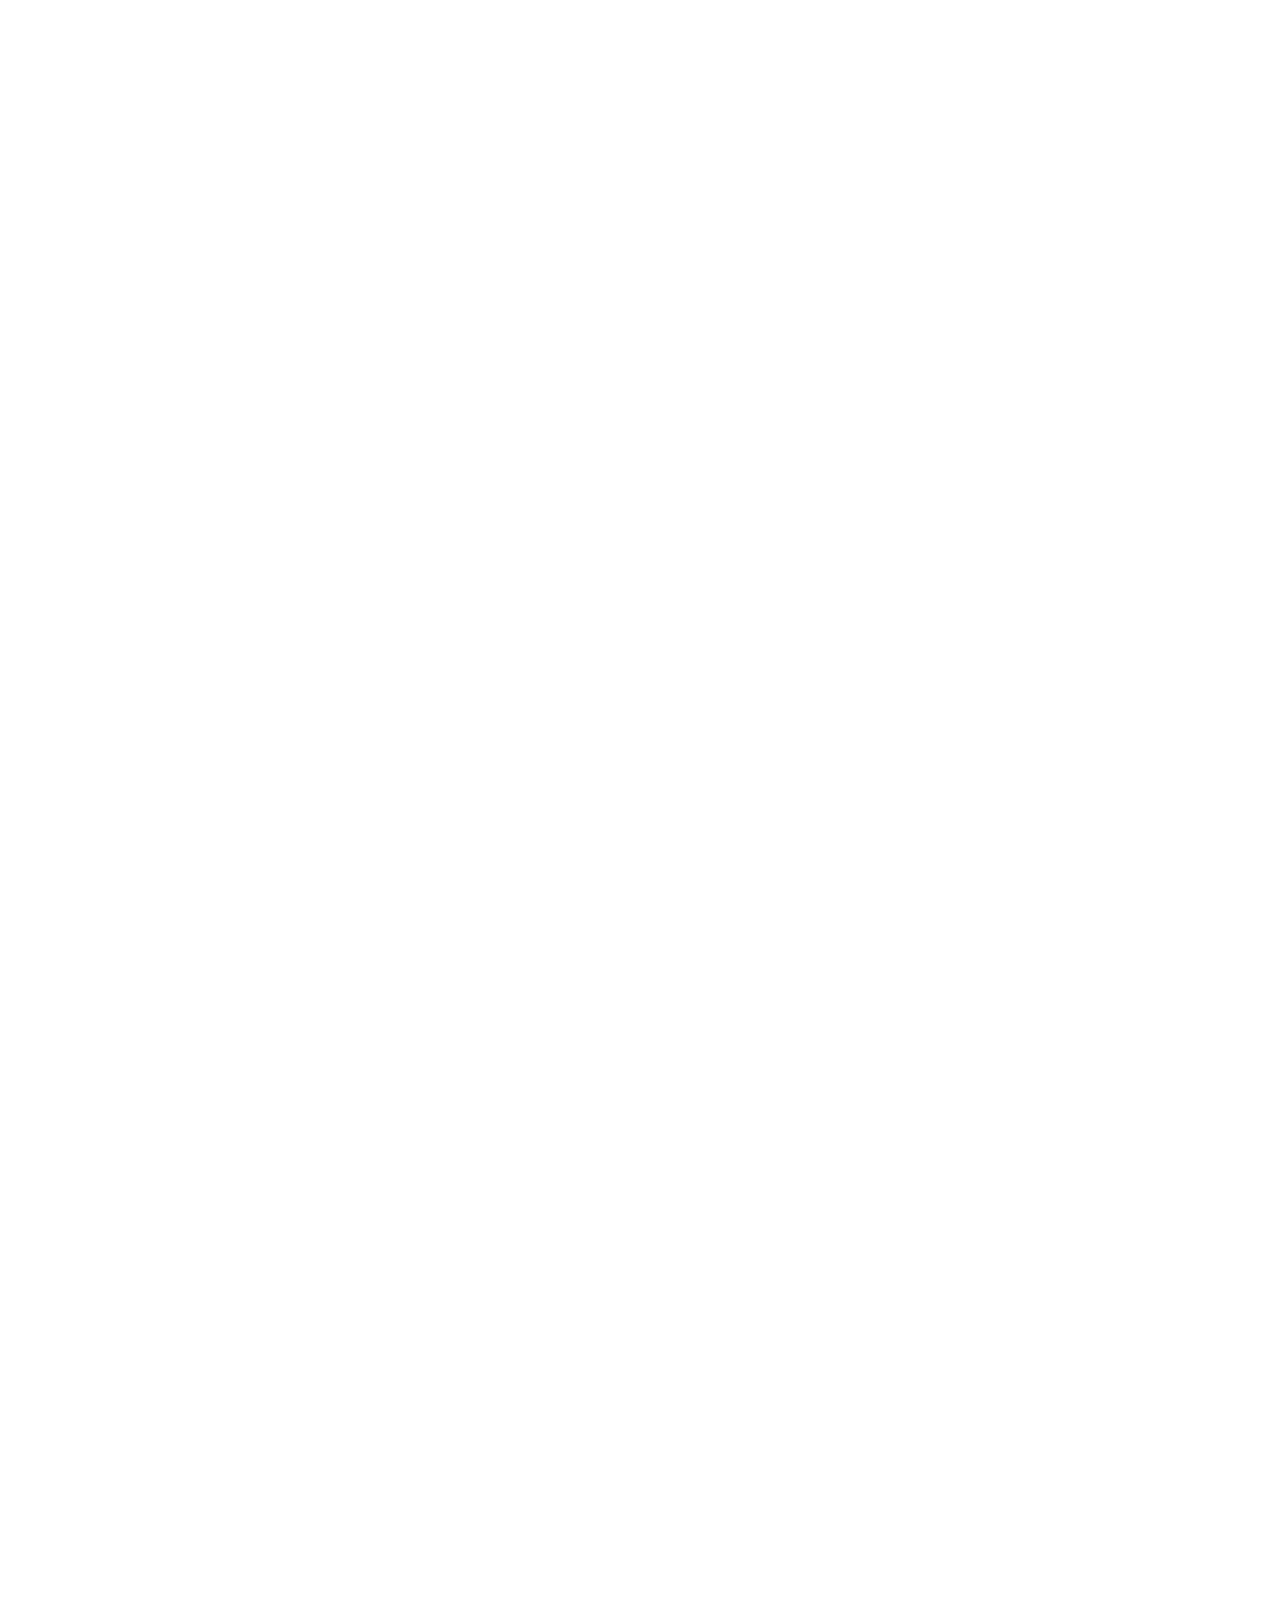
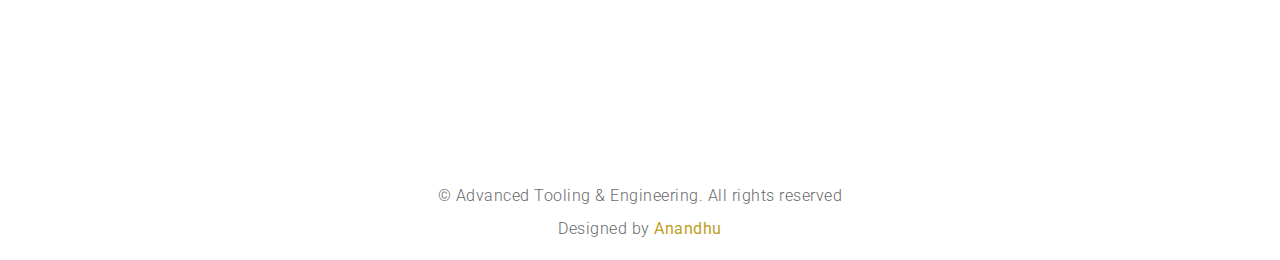
==== commit 4cd3dff8: "Initial" ====
--- a/new/index.html
+++ b/new/index.html
@@ -1,425 +1,228 @@
 <!DOCTYPE html>
 <html lang="en">
-  <head>
-    <meta charset="utf-8">
-    <meta name="viewport" content="width=device-width, initial-scale=1">
-    <title>Baker Bootstrap Theme</title>
-    <meta name="description" content="Free Bootstrap Theme by BootstrapMade.com">
-    <meta name="keywords" content="free website templates, free bootstrap themes, free template, free bootstrap, free website template">
-    
-    <link rel="stylesheet" type="text/css" href="https://fonts.googleapis.com/css?family=Roboto:400,300|Raleway:300,400,900,700italic,700,300,600">
-    <link rel="stylesheet" type="text/css" href="css/jquery.bxslider.css">
-    <link rel="stylesheet" type="text/css" href="css/font-awesome.min.css">
-    <link rel="stylesheet" type="text/css" href="css/bootstrap.min.css">
-    <link rel="stylesheet" type="text/css" href="css/animate.css">
-    <link rel="stylesheet" type="text/css" href="css/style.css">
-    <!-- =======================================================
-        Theme Name: Baker
-        Theme URL: https://bootstrapmade.com/baker-free-onepage-bootstrap-theme/
-        Author: BootstrapMade.com
-        Author URL: https://bootstrapmade.com
-    ======================================================= -->
-  </head>
-  <body>
-
-    <div class="loader"></div>
-    <div id="myDiv">
-    <!--HEADER-->
-    <div class="header">
-      <div class="bg-color">
-        <header id="main-header">
-        <nav class="navbar navbar-default navbar-fixed-top">
-          <div class="container">
-            <div class="navbar-header">
-              <button type="button" class="navbar-toggle" data-toggle="collapse" data-target="#myNavbar">
-                <span class="icon-bar"></span>
-                <span class="icon-bar"></span>
-                <span class="icon-bar"></span>
-              </button>
-              <a class="navbar-brand" href="#">Ba<span class="logo-dec">ker</span></a>
-            </div>
-            <div class="collapse navbar-collapse" id="myNavbar">
-              <ul class="nav navbar-nav navbar-right">
-                <li class="active"><a href="#main-header">Home</a></li>
-                <li class=""><a href="#feature">About</a></li>
-                <li class=""><a href="#service">Services</a></li>
-                <li class=""><a href="#portfolio">Portfolio</a></li>
-                <li class=""><a href="#testimonial">Testimonial</a></li>
-                <li class=""><a href="#blog">Blog</a></li>
-                <li class=""><a href="#contact">Contact Us</a></li>
-              </ul>
-            </div>
-          </div>
-        </nav>
-        </header>
-        <div class="wrapper">
-        <div class="container">
-          <div class="row">
-            <div class="banner-info text-center wow fadeIn delay-05s">
-              <h1 class="bnr-title">We are at ba<span>ker</span></h1>
-              <h2 class="bnr-sub-title">Starting a new journey!!</h2>
-              <p class="bnr-para">Lorem ipsum dolor sit amet, consectetur adipiscing elit, sed do eiusmod tempor incididunt ut labore et dolore magna aliqua.<br> Ut enim ad minim veniam, quis nostrud exercitation ullamco laboris nisi ut aliquip <br>ex ea commodo consequat.</p>
-              <div class="brn-btn">
-                <a href="#" class="btn btn-download">Download now!</a>
-                <a href="#" class="btn btn-more">Learn More</a>
-              </div>
-              <div class="overlay-detail">
-                <a href="#feature"><i class="fa fa-angle-down"></i></a>
-              </div>
-            </div>
-          </div>
-        </div>
-        </div>
-      </div>
-    </div>
-    <!--/ HEADER-->
-    <!---->
-    <section id="feature" class="section-padding wow fadeIn delay-05s">
-      <div class="container">
-        <div class="row">
-          <div class="col-md-3 col-sm-6 col-xs-12">
-            <div class="wrap-item text-center">
-              <div class="item-img">
-                <img src="img/ser01.png">
-              </div>
-              <h3 class="pad-bt15">Creative Concept</h3>
-              <p>Lorem ipsum dolor sit amet, consectetur adipiscing elit, sed do eiusmod tempor incididunt ut labore et dolore magna aliqua.</p>
-            </div>
-          </div>
-          <div class="col-md-3 col-sm-6 col-xs-12">
-            <div class="wrap-item text-center">
-              <div class="item-img">
-                <img src="img/ser02.png">
-              </div>
-              <h3 class="pad-bt15">Amazing Design</h3>
-              <p>Lorem ipsum dolor sit amet, consectetur adipiscing elit, sed do eiusmod tempor incididunt ut labore et dolore magna aliqua.</p>
-            </div>
-          </div>
-          <div class="col-md-3 col-sm-6 col-xs-12">
-            <div class="wrap-item text-center">
-              <div class="item-img">
-                <img src="img/ser03.png">
-              </div>
-              <h3 class="pad-bt15">Cost effective</h3>
-              <p>Lorem ipsum dolor sit amet, consectetur adipiscing elit, sed do eiusmod tempor incididunt ut labore et dolore magna aliqua.</p>
-            </div>
-          </div>
-          <div class="col-md-3 col-sm-6 col-xs-12">
-            <div class="wrap-item text-center">
-              <div class="item-img">
-                <img src="img/ser04.png">
-              </div>
-              <h3 class="pad-bt15">Secure</h3>
-              <p>Lorem ipsum dolor sit amet, consectetur adipiscing elit, sed do eiusmod tempor incididunt ut labore et dolore magna aliqua.</p>
-            </div>
-          </div>
-        </div>
-      </div>
-    </section>
-    <!---->
-    <!---->
-    <section id="service" class="section-padding wow fadeInUp delay-05s">
-      <div class="container">
-        <div class="row">
-          <div class="col-md-12 text-center">
-            <h2 class="service-title pad-bt15">What We Do?</h2>
-            <p class="sub-title pad-bt15">Lorem ipsum dolor sit amet, consectetur adipiscing elit, sed do eiusmod<br>tempor incididunt ut labore et dolore magna aliqua.</p>
-            <hr class="bottom-line">
-          </div>
-          <div class="col-md-3 col-sm-6 col-xs-12">
-            <div class="service-item">
-              <h3><span>D</span>esign And Developement</h3>
-              <p>Lorem ipsum dolor sit amet, consectetur adipiscing elit, sed do eiusmod tempor incididunt ut labore et dolore magna aliqua.</p>
-              <a href="">learn more...</a>
-            </div>
-          </div>
-          <div class="col-md-3 col-sm-6 col-xs-12">
-            <div class="service-item">
-              <h3><span>W</span>ebsite Maintenance</h3>
-              <p>Lorem ipsum dolor sit amet, consectetur adipiscing elit, sed do eiusmod tempor incididunt ut labore et dolore magna aliqua.</p>
-              <a href="">learn more...</a>
-            </div>
-          </div>
-          <div class="col-md-3 col-sm-6 col-xs-12">
-            <div class="service-item">
-              <h3><span>S</span>eo Optimization</h3>
-              <p>Lorem ipsum dolor sit amet, consectetur adipiscing elit, sed do eiusmod tempor incididunt ut labore et dolore magna aliqua.</p>
-              <a href="">learn more...</a>
-            </div>
-          </div>
-          <div class="col-md-3 col-sm-6 col-xs-12">
-            <div class="service-item">
-              <h3><span>D</span>igital Marketing</h3>
-              <p>Lorem ipsum dolor sit amet, consectetur adipiscing elit, sed do eiusmod tempor incididunt ut labore et dolore magna aliqua.</p>
-              <a href="">Learn more...</a>
-            </div>
-          </div>
-        </div>
-      </div>
-    </section>
-    <!---->
-    <!---->
-    <!---->
-    <!---->
-    <section id="portfolio" class="section-padding wow fadeInUp delay-05s">
-      <div class="container">
-        <div class="row">
-          <div class="col-md-12 text-center">
-            <h2 class="service-title pad-bt15">Our Recent Works</h2>
-            <p class="sub-title pad-bt15">Lorem ipsum dolor sit amet, consectetur adipiscing elit, sed do eiusmod<br>tempor incididunt ut labore et dolore magna aliqua.</p>
-            <hr class="bottom-line">
-          </div>
-          <div class="col-md-4 col-sm-6 col-xs-12 portfolio-item padding-right-zero mr-btn-15">
-            <figure>
-              <img src="img/port01.jpg" class="img-responsive">
-              <figcaption>
-                  <h2>Project For Everyone</h2>
-                  <p>Lorem ipsum dolor sit amet, consectetur adipiscing elit, sed do eiusmod tempor incididunt ut labore et dolore magna aliqua. Ut enim ad minim veniam, quis nost.</p>
-              </figcaption>
-            </figure>
-          </div>
-          <div class="col-md-4 col-sm-6 col-xs-12 portfolio-item padding-right-zero mr-btn-15">
-            <figure>
-              <img src="img/port02.jpg" class="img-responsive">
-              <figcaption>
-                  <h2>Project For Everyone</h2>
-                  <p>Lorem ipsum dolor sit amet, consectetur adipiscing elit, sed do eiusmod tempor incididunt ut labore et dolore magna aliqua. Ut enim ad minim veniam, quis nost.</p>
-              </figcaption>
-            </figure>
-          </div>
-          <div class="col-md-4 col-sm-6 col-xs-12 portfolio-item padding-right-zero mr-btn-15">
-            <figure>
-              <img src="img/port03.jpg" class="img-responsive">
-              <figcaption>
-                  <h2>Project For Everyone</h2>
-                  <p>Lorem ipsum dolor sit amet, consectetur adipiscing elit, sed do eiusmod tempor incididunt ut labore et dolore magna aliqua. Ut enim ad minim veniam, quis nost.</p>
-              </figcaption>
-            </figure>
-          </div>
-          <div class="col-md-4 col-sm-6 col-xs-12 portfolio-item padding-right-zero mr-btn-15">
-            <figure>
-              <img src="img/port04.jpg" class="img-responsive">
-              <figcaption>
-                  <h2>Project For Everyone</h2>
-                  <p>Lorem ipsum dolor sit amet, consectetur adipiscing elit, sed do eiusmod tempor incididunt ut labore et dolore magna aliqua. Ut enim ad minim veniam, quis nost.</p>
-              </figcaption>
-            </figure>
-          </div>
-          <div class="col-md-4 col-sm-6 col-xs-12 portfolio-item padding-right-zero mr-btn-15">
-            <figure>
-              <img src="img/port05.jpg" class="img-responsive">
-              <figcaption>
-                  <h2>Project For Everyone</h2>
-                  <p>Lorem ipsum dolor sit amet, consectetur adipiscing elit, sed do eiusmod tempor incididunt ut labore et dolore magna aliqua. Ut enim ad minim veniam, quis nost.</p>
-              </figcaption>
-            </figure>
-          </div>
-          <div class="col-md-4 col-sm-6 col-xs-12 portfolio-item padding-right-zero mr-btn-15">
-            <figure>
-              <img src="img/port06.jpg" class="img-responsive">
-              <figcaption>
-                  <h2>Project For Everyone</h2>
-                  <p>Lorem ipsum dolor sit amet, consectetur adipiscing elit, sed do eiusmod tempor incididunt ut labore et dolore magna aliqua. Ut enim ad minim veniam, quis nost.</p>
-              </figcaption>
-            </figure>
-          </div>
-        </div>
-      </div>
-    </section>
-    <!---->
-    <!---->
-    <section id="testimonial" class="wow fadeInUp delay-05s">
-      <div class="bg-testicolor">
-        <div class="container section-padding">
-        <div class="row">
-          <div class="testimonial-item">
-            <ul class="bxslider">
-              <li>
-                <blockquote>
-                  <img src="img/thumb.png" class="img-responsive">
-                  <p>Come a day there won't be room for naughty men like us to slip about at all. This job goes south, there well may not be another. </p>
-                </blockquote>
-                <small>Shaun Paul, Client</small>
-              </li>
-              <li>
-                <blockquote>
-                  <img src="img/thumb.png" class="img-responsive">
-                  <p>So here is us, on the raggedy edge. Don't push me, and I won't push you. </p>
-                </blockquote>
-                <small>Marry Smith, Client</small>
-              </li>
-              <li>
-                <blockquote>
-                  <img src="img/thumb.png" class="img-responsive">
-                  <p>Come a day there won't be room for naughty men like us to slip about at all. This job goes south, there well may not be another.</p>
-                </blockquote>
-                <small>Vivek Singh, Client</small>
-              </li>
-              <li>
-                <blockquote>
-                  <img src="img/thumb.png" class="img-responsive">
-                  <p>So here is us, on the raggedy edge. Don't push me, and I won't push you.</p>
-                </blockquote>
-                <small>John Doe, Client</small>
-              </li>
-            </ul>
-          </div>
-        </div>
-        </div>
-      </div>
-    </section>
-    <!---->
-    <section id="blog" class="section-padding wow fadeInUp delay-05s">
-      <div class="container">
-        <div class="row">
-          <div class="col-md-12 text-center">
-            <h2 class="service-title pad-bt15">Latest from our blog</h2>
-            <p class="sub-title pad-bt15">Lorem ipsum dolor sit amet, consectetur adipiscing elit, sed do eiusmod<br>tempor incididunt ut labore et dolore magna aliqua.</p>
-            <hr class="bottom-line">
-          </div>
-          <div class="col-md-4 col-sm-6 col-xs-12">
-            <div class="blog-sec">
-              <div class="blog-img">
-                <a href="">
-                  <img src="img/blog01.jpg" class="img-responsive">
-                </a>
-              </div>
-              <div class="blog-info">
-                <h2>This is Lorem ipsum heading.</h2>
-                <div class="blog-comment">
-                    <p>Posted In: <span>Legal Advice</span></p>
-                    <p>
-                      <span><a href="#"><i class="fa fa-comments"></i></a> 15</span>
-                      <span><a href="#"><i class="fa fa-eye"></i></a> 11</span></p>
-                </div>
-                <p>We cannot expect people to have respect for laws and orders until we teach respect to those we have entrusted to enforce those laws all the time. we always want to help people cordially.</p>
-                <a href="" class="read-more">Read more →</a>
-              </div>
-            </div>
-          </div>
-          <div class="col-md-4 col-sm-6 col-xs-12">
-            <div class="blog-sec">
-              <div class="blog-img">
-                <a href="">
-                  <img src="img/blog02.jpg" class="img-responsive">
-                </a>
-              </div>
-              <div class="blog-info">
-                <h2>This is Lorem ipsum heading.</h2>
-                <div class="blog-comment">
-                    <p>Posted In: <span>Legal Advice</span></p>
-                    <p>
-                      <span><a href="#"><i class="fa fa-comments"></i></a> 15</span>
-                      <span><a href="#"><i class="fa fa-eye"></i></a> 11</span></p>
-                </div>
-                <p>We cannot expect people to have respect for laws and orders until we teach respect to those we have entrusted to enforce those laws all the time. we always want to help people cordially.</p>
-                <a href="" class="read-more">Read more →</a>
-              </div>
-            </div>
-          </div>
-          <div class="col-md-4 col-sm-6 col-xs-12">
-            <div class="blog-sec">
-              <div class="blog-img">
-                <a href="">
-                  <img src="img/blog03.jpg" class="img-responsive">
-                </a>
-              </div>
-              <div class="blog-info">
-                <h2>This is Lorem ipsum heading.</h2>
-                <div class="blog-comment">
-                    <p>Posted In: <span>Legal Advice</span></p>
-                    <p>
-                      <span><a href="#"><i class="fa fa-comments"></i></a> 15</span>
-                      <span><a href="#"><i class="fa fa-eye"></i></a> 11</span></p>
-                </div>
-                <p>We cannot expect people to have respect for laws and orders until we teach respect to those we have entrusted to enforce those laws all the time. we always want to help people cordially.</p>
-                <a href="" class="read-more">Read more →</a>
-              </div>
-            </div>
-          </div>
-        </div>
-      </div>
-    </section>
-    <!---->
-    <section id="contact" class="section-padding wow fadeInUp delay-05s">
-      <div class="container">
-        <div class="row">
-          <div class="col-md-12 text-center white">
-            <h2 class="service-title pad-bt15">Keep in touch with us</h2>
-            <p class="sub-title pad-bt15">Lorem ipsum dolor sit amet, consectetur adipiscing elit, sed do eiusmod<br>tempor incididunt ut labore et dolore magna aliqua.</p>
-            <hr class="bottom-line white-bg">
-          </div>
-          <div class="col-md-6 col-sm-6 col-xs-12">
-            <div class="loction-info white">
-              <p><i class="fa fa-map-marker fa-fw pull-left fa-2x"></i>A99 Adam Street<br>Texas, TX 555072</p>
-              <p><i class="fa fa-envelope-o fa-fw pull-left fa-2x"></i>info@baker.com</p>
-              <p><i class="fa fa-phone fa-fw pull-left fa-2x"></i>+41 5787 2323</p>
-            </div>
-          </div>
-          <div class="col-md-6 col-sm-6 col-xs-12">
-            <div class="contact-form">
-                <div id="sendmessage">Your message has been sent. Thank you!</div>
-                <div id="errormessage"></div>
-                <form action="" method="post" role="form" class="contactForm">
-                    <div class="col-md-6 padding-right-zero">
-                        <div class="form-group">
-                            <input type="text" name="name" class="form-control" id="name" placeholder="Your Name" data-rule="minlen:4" data-msg="Please enter at least 4 chars" />
-                            <div class="validation"></div>
-                        </div>
-                    </div>
-                    <div class="col-md-6">
-                        <div class="form-group">
-                            <input type="email" class="form-control" name="email" id="email" placeholder="Your Email" data-rule="email" data-msg="Please enter a valid email" />
-                            <div class="validation"></div>
-                        </div>
-                    </div>
-                    <div class="col-md-12">
-                        <div class="form-group">
-                            <input type="text" class="form-control" name="subject" id="subject" placeholder="Subject" data-rule="minlen:4" data-msg="Please enter at least 8 chars of subject" />
-                            <div class="validation"></div>
-                        </div>
-                    </div>
-                    <div class="col-md-12">
-                      <div class="form-group">
-                            <textarea class="form-control" name="message" rows="5" data-rule="required" data-msg="Please write something for us" placeholder="Message"></textarea>
-                            <div class="validation"></div>
-                        </div>
-                      <button type="submit" class="btn btn-primary btn-submit">SEND NOW</button>
-                    </div>
-                </form>
-              
-            </div>
-          </div>
-        </div>
-      </div>
-    </section>
-    <!---->
-    <!---->
-    <footer id="footer">
-      <div class="container">
-        <div class="row text-center">
-          <p>&copy; Baker Theme. All Rights Reserved.</p>
-          <div class="credits">
-            <!-- 
-                All the links in the footer should remain intact. 
-                You can delete the links only if you purchased the pro version.
-                Licensing information: https://bootstrapmade.com/license/
-                Purchase the pro version with working PHP/AJAX contact form: https://bootstrapmade.com/buy/?theme=Baker
-            -->
-            Designed  by <a href="https://bootstrapmade.com/">Bootstrap Themes</a>
-        </div>
-        </div>
-      </div>
-    </footer>
-    <!---->
-  </div>
-    <script src="js/jquery.min.js"></script>
-    <script src="js/jquery.easing.min.js"></script>
-    <script src="js/bootstrap.min.js"></script>
-    <script src="js/wow.js"></script>
-    <script src="js/jquery.bxslider.min.js"></script>
-    <script src="js/custom.js"></script>
-    <script src="contactform/contactform.js"></script>
-    
-  </body>
+	<head>
+		<meta charset="utf-8">
+		<meta name="viewport" content="width=device-width, initial-scale=1">
+		<title></title>
+		<meta name="description" content="Free Bootstrap Theme by BootstrapMade.com">
+		<meta name="keywords" content="free website templates, free bootstrap themes, free template, free bootstrap, free website template">
+		<link rel="stylesheet" type="text/css" href="https://fonts.googleapis.com/css?family=Roboto:400,300|Raleway:300,400,900,700italic,700,300,600">
+		<link rel="stylesheet" type="text/css" href="css/jquery.bxslider.css">
+		<link rel="stylesheet" type="text/css" href="css/font-awesome.min.css">
+		<link rel="stylesheet" type="text/css" href="css/bootstrap.min.css">
+		<link rel="stylesheet" type="text/css" href="css/animate.css">
+		<link rel="stylesheet" type="text/css" href="css/style.css">
+	</head>
+	<body>
+		<div class="loader"></div>
+		<div id="myDiv">
+			<div class="header">
+				<div class="bg-color">
+					<header id="main-header">
+						<nav class="navbar navbar-default navbar-fixed-top">
+							<div class="container">
+								<div class="navbar-header">
+									<button type="button" class="navbar-toggle" data-toggle="collapse" data-target="#myNavbar">
+										<span class="icon-bar"></span>
+										<span class="icon-bar"></span>
+										<span class="icon-bar"></span>
+									</button>
+									<a class="navbar-brand" href="#">Advanced<span class="logo-dec">Tooling</span></a>
+								</div>
+								<div class="collapse navbar-collapse" id="myNavbar">
+									<ul class="nav navbar-nav navbar-right">
+										<li class="active"><a href="#main-header">Home</a></li>
+										<li class=""><a href="#blog">About</a></li>
+										<li class=""><a href="#contact">Contact Us</a></li>
+									</ul>
+								</div>
+							</div>
+						</nav>
+					</header>
+					<div class="wrapper">
+						<div class="container">
+							<div class="row">
+								<div class="banner-info text-center wow fadeIn delay-05s">
+									<h2 class="bnr-sub-title">Advanced Tooling & Engineering LLC</h2>
+									<p class="bnr-para"><span>Your Performance Cutting Tools and Machine Shop Solutions Provider</span> </p>
+									<div class="overlay-detail">
+										<a href="#feature"><i class="fa fa-angle-down"></i></a>
+									</div>
+								</div>
+							</div>
+						</div>
+					</div>
+				</div>
+			</div>
+			<section id="blog" class="section-padding wow fadeInUp delay-05s">
+				<div class="container">
+					<div class="row">
+						<div class="col-md-12 text-center">
+							<h2 class="service-title pad-bt15">Advanced Tooling & Engineering LLC</h2>
+							<p class="sub-title pad-bt15">Advanced Tooling & Engineering’s idea that “quality“ products and “quality” representation can make a major difference in sales and increased profits for both manufacturers and distributors. Today’s highly competitive markets requires manufacturer’s representatives to focus on improving organizational skills, technical expertise, and sales skills necessary to make the difference in performance that all manufacturer’s and distributor should be seeking.</p>
+							<hr class="bottom-line">
+						</div>
+						<div class="col-md-4 col-sm-6 col-xs-12">
+							<div class="blog-sec">
+								<div class="blog-img">
+									<a href="">
+										<img src="img/hitachi2.jpg" class="img-responsive">
+									</a>
+								</div>
+								<div class="blog-info">
+									<h2>Mitsubishi / Hitachi Tools, Cutting Tools Group</h2>
+									<div class="blog-comment">
+										<p>Website: <a href="http://www.hitachimetals.com/">www.hitachtool.co.jp</a>
+										</p>
+									</div>
+									<p>
+										The sole importer of cutting tools made by Hitachi Tool Engineering, Hitachi Tool solves difficult applications (HDMFD*) by using high performance Indexable Cutting Tools and Solid Carbide Cutting Tools *HDMFD H - Hard Milling (up to 70 HRC) D - Deep Milling (up to 30 times Diameter) M - Micro Machining (tool diameter 0.1mm or .005" F - High Feed Milling (up to 800IPM) D - Deep Hole Drilling (up to 100 times Diameter)
+									</p>
+								</div>
+							</div>
+						</div>
+						<div class="col-md-4 col-sm-6 col-xs-12">
+							<div class="blog-sec">
+								<div class="blog-img">
+									<a href="">
+										<img src="img/g3.png" class="img-responsive">
+									</a>
+								</div>
+								<div class="blog-info">
+									<h2>CGC Cutting Tools and the 800lb Gorilla in the Industry</h2>
+									<div class="blog-comment">
+										<p>
+											Website: <a href="http://www.cgctool.com/">www.cgctool.com</a>
+										</p>
+									</div>
+									<p>
+										​​​​High speed machining...aluminum and nonferrous machining...machining cast iron machining stainless steel...machining inconel...milling steel and etc.
+									</p>
+								</div>
+							</div>
+						</div>
+						<div class="col-md-4 col-sm-6 col-xs-12">
+							<div class="blog-sec">
+								<div class="blog-img">
+									<a href="">
+										<img src="img/s3.png" class="img-responsive">
+									</a>
+								</div>
+								<div class="blog-info">
+									<h2>Increasing Productivity, Safety & Versatility to Your Shop, Warehouse or Manufacturing Facility!</h2>
+									<div class="blog-comment">
+										<p>
+											Website: <a href="http://ahtooling.com/shoplift.htm">www.ahtooling.com/shoplift.htm</a>
+										</p>
+									</div>
+									<p>
+										Finally!!! The solution to your machine loading problems! Take into consideration the Cost Reductions, Injury Prevention Control; Ergonomically Lift It; Safely Move It; Gently & Precisely place It…
+									</p>
+								</div>
+							</div>
+						</div>
+					</div>
+				</div>
+			</section>
+			<section id="portfolio" class="section-padding wow fadeInUp delay-05s">
+				<div class="container">
+					<div class="row">
+						<div class="col-md-12 text-center">
+							<h2 class="service-title pad-bt15">Advanced Tooling & Engineering LLC</h2>
+							<p class="sub-title pad-bt15">Your Performance Cutting Tools and Machine Shop Solutions Provider</p>
+							<hr class="bottom-line">
+						</div>
+						<div class="col-md-12 col-sm-12 col-xs-12 portfolio-item padding-right-zero mr-btn-15">
+							<h2>Market Strategy</h2>
+							<p>Today’s struggling economy and shrinking market, makes it imperative for manufacturers’ reps  in conjunction with their manufacturer’s and distributor partners to focus on the “hot” markets in order to grow their business.  In today’s manufacturing industry, very few markets are “hot”, but some of those that are “doing well” are: Aerospace & defense, medical/orthopedic, ship building and repair, small arms, and to a lesser degree the rapidly rebounding mold & die industry.  These markets all share one thing in common: The materials being used are not typically aluminum or low carbon steel. Instead they are titanium and nickel alloys, stainless Steels, composites, and heat treated tool steels.</p>
+							<p>All of these materials are very difficult and require the kind of experience that the AT&E team provides.  With recent advances in machine tool technologies and cutting tool substrate, edge preps and newer hybrid coatings, the ability to optimize production rates has never been better.</p>
+							<p>At AT&E, we not only focus on these markets and difficult materials, we “specialize” in them.With our 100+ years of experience “at the spindle”, we can help your company manufacture, grow market share, and ultimately increase profits.</p>
+							<p>From a supplier and product standpoint, our goal long term is to build a group of supplier partners that, when combined, will offer complete solutions to all of our distributors and end user partners.  By building a strategic product offering mindset, we intend to position ourselves to be uniquely qualified to handle all technical application issues that are required in the day-to-day manufacturing business.</p>
+						</div>
+						<div class="col-md-12 col-sm-12 col-xs-12 portfolio-item padding-right-zero mr-btn-15">
+							<h2>Distribution Strategy</h2>
+							<p>The distribution market in the United States is very uncertain at this point.  Integrated supply combined with a shrinking market has left the industrial distribution base struggling to survive.  This combined with the philosophy of many vendors that “more distribution is better“, has led to the gradual erosion in loyalty of the distribution base in the U.S.</p>
+							<p>In the West specifically, distributor markets vary tremendously by geographic region. San Diego, for example, has more challenging markets for both distributors and manufacturers despite its size and potential.  On the contrary, the Los Angeles area offers a highly specialized, capable, technical distribution network to choose from. The experience and the relationships of AT&E will assist our supplier partners in navigating these markets, maximizing success, while minimizing the time necessary to reach that level.</p>
+							<p>There are fewer distributors that are technically capable of selling high tech products.  Too many manufacturers choose to add distribution in difficult times when in reality they should reduce the number of distributors and reward those that have performed.  It is important to remember that, as a manufacturer, your “rep” is your face to distribution.  As distributor sales personnel’s effective sales time is limited, they typically only support product lines that support them in return.  We strive to build a sales network through limited, select, highly technical distributors that will allow us to demand the time of the “right” distributors by providing tremendous support along with the loyalty lacking in many relationships.</p>
+						</div>
+						<div class="col-md-12 col-sm-12 col-xs-12 portfolio-item padding-right-zero mr-btn-15">
+							<h2>Sales Territory</h2>
+							<p class="text-left">AT&E’s primary territory coverage includes: California, Arizona, Nevada, New Mexico, and North West portions of Mexico (Mexicali to Tijuana to Ensenada, Baja CA).Type your paragraph here.</p>
+						</div>
+					</div>
+				</div>
+			</section>
+			<section id="contact" class="section-padding wow fadeInUp delay-05s">
+				<div class="container">
+					<div class="row">
+						<div class="col-md-12 text-center white">
+							<h2 class="service-title pad-bt15">Keep in touch with us</h2>
+							<p class="sub-title pad-bt15">Your Performance Cutting Tools and Machine Shop Solutions Provider</p>
+							<hr class="bottom-line white-bg">
+						</div>
+						<div class="col-md-6 col-sm-6 col-xs-12">
+							<div class="loction-info white">
+								<p><i class="fa fa-map-marker fa-fw pull-left fa-2x"></i>17109 Edwards Road Cerritos<br>CA 90703</p>
+								<p><i class="fa fa-envelope-o fa-fw pull-left fa-2x"></i>info@advanced-tooling.com</p>
+								<p><i class="fa fa-envelope-o fa-fw pull-left fa-2x"></i>sales@advanced-tooling.com</p>
+								<p><i class="fa fa-phone fa-fw pull-left fa-2x"></i>(562) 623-9717</p>
+							</div>
+						</div>
+						<div class="col-md-6 col-sm-6 col-xs-12">
+							<div class="contact-form">
+								<div id="form-messages"></div>
+								<form action="https://formspree.io/anandhu3737@gmail.com" method="post" role="form" class="contactForm" id="ajaxContact">
+									<div class="col-md-6 padding-right-zero">
+										<div class="form-group">
+											<input type="text" name="name" class="form-control" id="name" placeholder="Your Name" data-rule="minlen:4" data-msg="Please enter at least 4 chars" />
+											<div class="validation"></div>
+										</div>
+									</div>
+									<div class="col-md-6">
+										<div class="form-group">
+											<input type="email" class="form-control" name="email" id="email" placeholder="Your Email" data-rule="email" data-msg="Please enter a valid email" />
+											<div class="validation"></div>
+										</div>
+									</div>
+									<input type="text" name="_gotcha" style="display:none" />
+									<div class="col-md-12">
+										<div class="form-group">
+											<input type="text" class="form-control" name="_subject" id="subject" placeholder="Subject" data-rule="minlen:4" data-msg="Please enter at least 8 chars of subject" />
+											<div class="validation"></div>
+										</div>
+									</div>
+									<div class="col-md-12">
+										<div class="form-group">
+											<textarea class="form-control" name="message" rows="5" data-rule="required" data-msg="Please write something for us" placeholder="Message"></textarea>
+											<div class="validation"></div>
+										</div>
+										<button type="submit" class="btn btn-primary btn-submit">SEND NOW</button>
+									</div>
+								</form>
+							</div>
+						</div>
+					</div>
+				</div>
+			</section>
+			<footer id="footer">
+				<div class="container">
+					<div class="row text-center">
+						<p>&copy; Advanced Tooling & Engineering. All rights reserved</p>
+						<div class="credits">
+							Designed  by <a href="https://anandhuajayakumar.github.io/">Anandhu</a>
+						</div>
+					</div>
+				</div>
+			</footer>
+		</div>
+		<script src="js/jquery.min.js"></script>
+		<script src="js/jquery-2.1.0.min.js"></script>
+		<script src="js/app.js"></script>
+		<script src="js/jquery.easing.min.js"></script>
+		<script src="js/bootstrap.min.js"></script>
+		<script src="js/wow.js"></script>
+		<script src="js/jquery.bxslider.min.js"></script>
+		<script src="js/custom.js"></script>
+		<script src="contactform/contactform.js"></script>
+	</body>
 </html>--- a/new/css/style.css
+++ b/new/css/style.css
@@ -573,6 +573,29 @@
     font-size: 14px;
     padding: 6px 20px;
 }
+.success {
+  padding: 1em;
+  margin-bottom: 0.75rem;
+  text-shadow: 0 1px 0 rgba(255, 255, 255, 0.5);
+  color: #468847;
+  background-color: #dff0d8;
+  border: 1px solid #d6e9c6;
+  -webkit-border-radius: 4px;
+     -moz-border-radius: 4px;
+          border-radius: 4px;
+}
+
+.error {
+  padding: 1em;
+  margin-bottom: 0.75rem;
+  text-shadow: 0 1px 0 rgba(255, 255, 255, 0.5);
+  color: #b94a48;
+  background-color: #f2dede;
+  border: 1px solid rgba(185, 74, 72, 0.3);
+  -webkit-border-radius: 4px;
+     -moz-border-radius: 4px;
+          border-radius: 4px;
+}
 .form-control
 {
     background-color: transparent;
